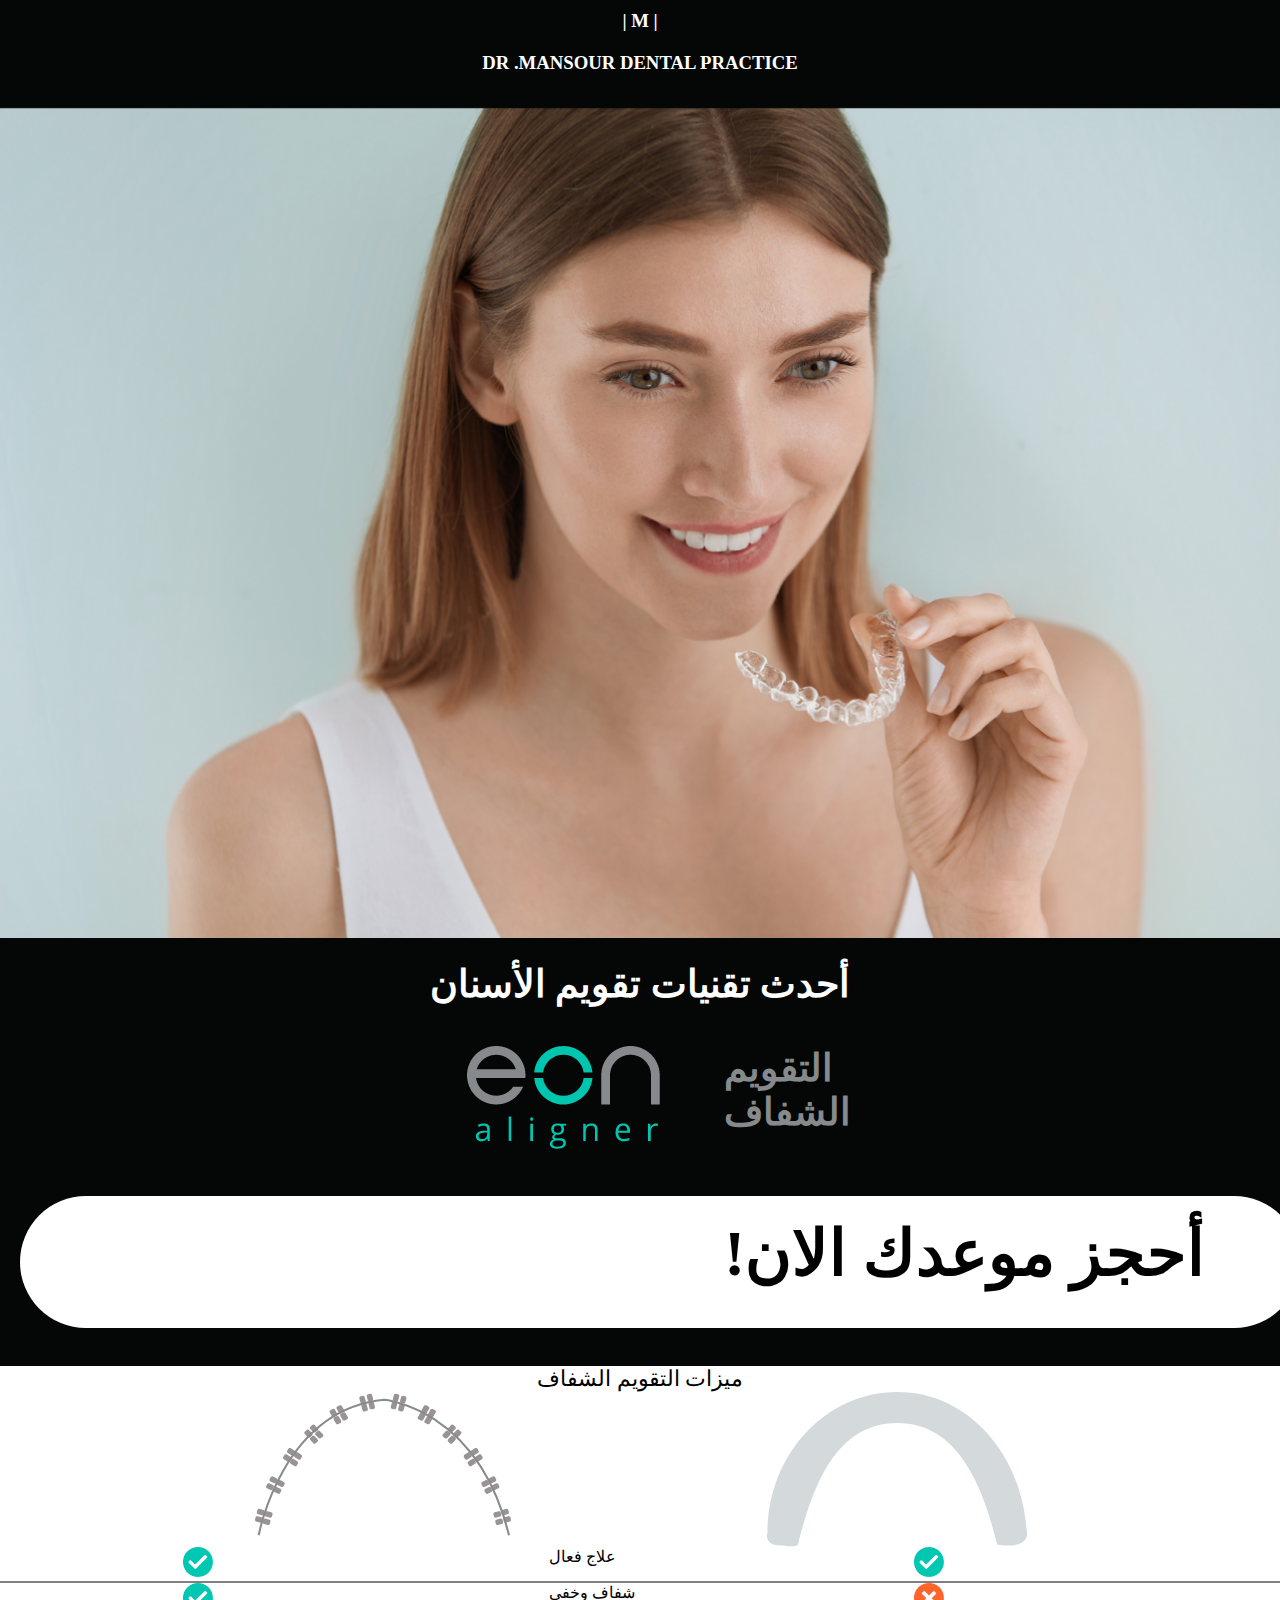
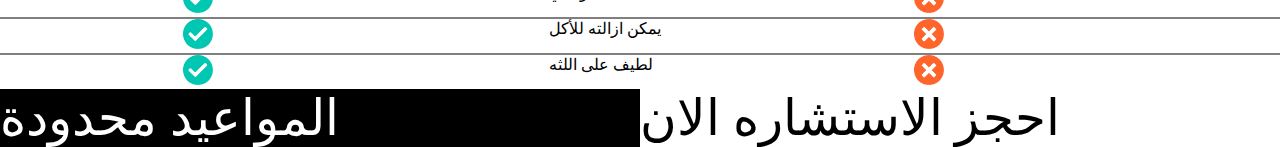
==== homePage.html @ 57a6d57d "lauding page" ====
<!DOCTYPE html>
<html>
<head>
<meta http-equiv="Content-Type" content="text/html;charset=UTF-8">
<meta charset="ut-8">
<link rel="stylesheet" type="text/css" href="style.css"> 
<title>eon Aligner</title>
<meta name = "viewport" content="width=device-widt, initial-scale=1.0">
</head>
<body>
<div class ="container1">
	<h3  class="head">| M |</h3>
	<h3  class="head"> DR .MANSOUR DENTAL PRACTICE</h3>
	<img  class ="imag-head" src="img/pic1.png" alt ="home page pic ">
	<h1  class="text"> <bdi>أحدث تقنيات تقويم الأسنان <bdi> </h1>
	<div class="cont-div">
	<div class="div1">
    <img  src="img/logo.png" alt ="logo pic ">
    </div>
    <div class ="div2">
    <h1 class="text2"> <bdi>التقويم<bdi> </h1>
    <h1 class="text2"> <bdi>الشفاف<bdi> </h1>
    </div>
    <div class="div-info">
     <h1 style="font-size:5vw" class="div-info-text"><bdi>أحجز موعدك الان!<bdi> </h1>
    </div>
   </div>
    
    <!-- //////////////////////////////////////// -->

<div class = "cont1" >
 <p  id="data" > <bdi> ميزات التقويم الشفاف <bdi> </p>
 <div class = "cont2" >
    <div class="grid-item"></div> 
    <img   src="img/teeth1.png" >
    <div class="grid-item"></div> 
    <img  src="img/teeth2.png" >
    <div class="grid-item"></div> 
</div>
</div>
  <div class ="container2">
   <div class="grid-item"></div>
  <div class="grid-item">
  <img  class="true-false" src="img/true.png" alt ="true pic ">
  </div>
  <div class="grid-item"></div>  
  <div class="grid-item">
  <p > <bdi>علاج فعال<bdi> </p>
  </div>
  <div class="grid-item"></div>
  <div class="grid-item">
  <img class="true-false" src="img/true.png" alt ="true pic ">
  </div>  
  <div class="grid-item"></div> 
</div>

<hr style="height:2px;border-width:0;color:gray;background-color:gray">

 <div class ="container3">
   <div class="grid-item"></div>
  <div class="grid-item">
  <img  class="true-false" src="img/true.png" alt ="true pic ">
  </div>
  <div class="grid-item"></div>  
  <div class="grid-item">
  <p > <bdi> شفاف وخفي </bdi></p>
  </div>
  <div class="grid-item"></div>
  <div class="grid-item">
  <img class="true-false" src="img/false.png" alt ="true pic ">
  </div>  
  <div class="grid-item"></div> 
</div>

<hr style="height:2px;border-width:0;color:gray;background-color:gray">

 <div class ="container3">
   <div class="grid-item"></div>
  <div class="grid-item">
  <img  class="true-false" src="img/true.png" alt ="true pic ">
  </div>
  <div class="grid-item"></div>  
  <div class="grid-item">
  <p > <bdi> يمكن ازالته للأكل </bdi> </p>
  </div>
  <div class="grid-item"></div>
  <div class="grid-item">
  <img class="true-false" src="img/false.png" alt ="true pic ">
  </div>  
  <div class="grid-item"></div> 
</div>
<hr style="height:2px;border-width:0;color:gray;background-color:gray">

 <div class ="container3">
   <div class="grid-item"></div>
  <div class="grid-item">
  <img  class="true-false" src="img/true.png" alt ="true pic ">
  </div>
  <div class="grid-item"></div>  
  <div class="grid-item">
  <p > <bdi>لطيف على اللثه <bdi> </p>
  </div>
  <div class="grid-item"></div>
  <div class="grid-item">
  <img class="true-false" src="img/false.png" alt ="true pic ">
  </div>  
  <div class="grid-item"></div> 
</div>
</div>
<div class = "container4" >
<p class="info"> <bdi>المواعيد محدودة </bdi> </p>
<div class="info2"><p> <bdi>احجز الاستشاره الان <bdi> </p> </div>
</div>
</body>
</html>
---- style.css ----
*  {
margin :0 ;
padding: 0;
}
body{
		width: 100%; 
}
 .container1{
 	width: 100%; 
 	background: #050706; 
 	/*padding: 30px*/

 }

 .head {
 	font-style: lighten;
 	text-align: center;
 	color: white; 
 	padding: 10px 
 }

 .imag-head{
 	width: 100%;
 }
 .text{
 	color: white; 
 	text-align: center;
 	font-size: 38px;
 	 padding: 20px;
 }
 .text2{
 	color: #878A8C; 
 	text-align: center;
 	font-size: 38px;
 }
 .cont-div{
  width: 100%;
  height: 200px;
  margin: auto;
  padding: 20px;
 }
 .div1{
  width: 50%;
  height: 200px;
  text-align: right;
  float: left;
  margin-right: 5%;
 }

.div2{
 margin-right:375%;
  height: 150px;
  background: black;
}

.logo-text{
	width: 100% ; 
}

/*rounded white div */

.div-info{
  background: #fff;
  padding: 20px 37px 37px 37px;
   border-radius: 80px;

   
}
.div-info-text{
  width: 100%;
  color: black;
/*  text-align: center;*/
  font-size :40px;
}

@media screen and (min-width: 601px) {
 .div-info-text {
    font-size: 80px;
  }
}

@media screen and (max-width: 600px) {
.div-info-text {
    font-size: 30px;
  }
}

.cont1{
 margin-top: 100px ; 
 background: #fff; 
}
#data{
	 margin-top: 20px ; 
	text-align: center;
	font-size: 22px; 
}
.cont2{
     display: grid ; 
    grid-template-columns: 2fr 2fr 2fr 2fr 2fr ;
    background: #fff; 
}

.container2{
 	width: 100%; 
 	background: #fff; 
    display: grid ; 
    grid-template-columns: 2fr 2fr 2fr 2fr 2fr 2fr 2fr ;

 }
.true-false{
	width: 30px;
	height: 30px;
}

.container3{
	width: 100%; 
 	background: #fff; 
    display: grid ; 
    grid-template-columns: 2fr 2fr 2fr 2fr 2fr 2fr 2fr ;
}
.container4{
    background: black;
    display: grid ; 
    grid-template-columns: 2fr 2fr  ;
    width: 100%; 

}
.info{

	color :white;
	font-size: 50px ; 
	 
}
.info2{
    background: white ; 
	color :black;
	font-size: 50px ; 
 
}
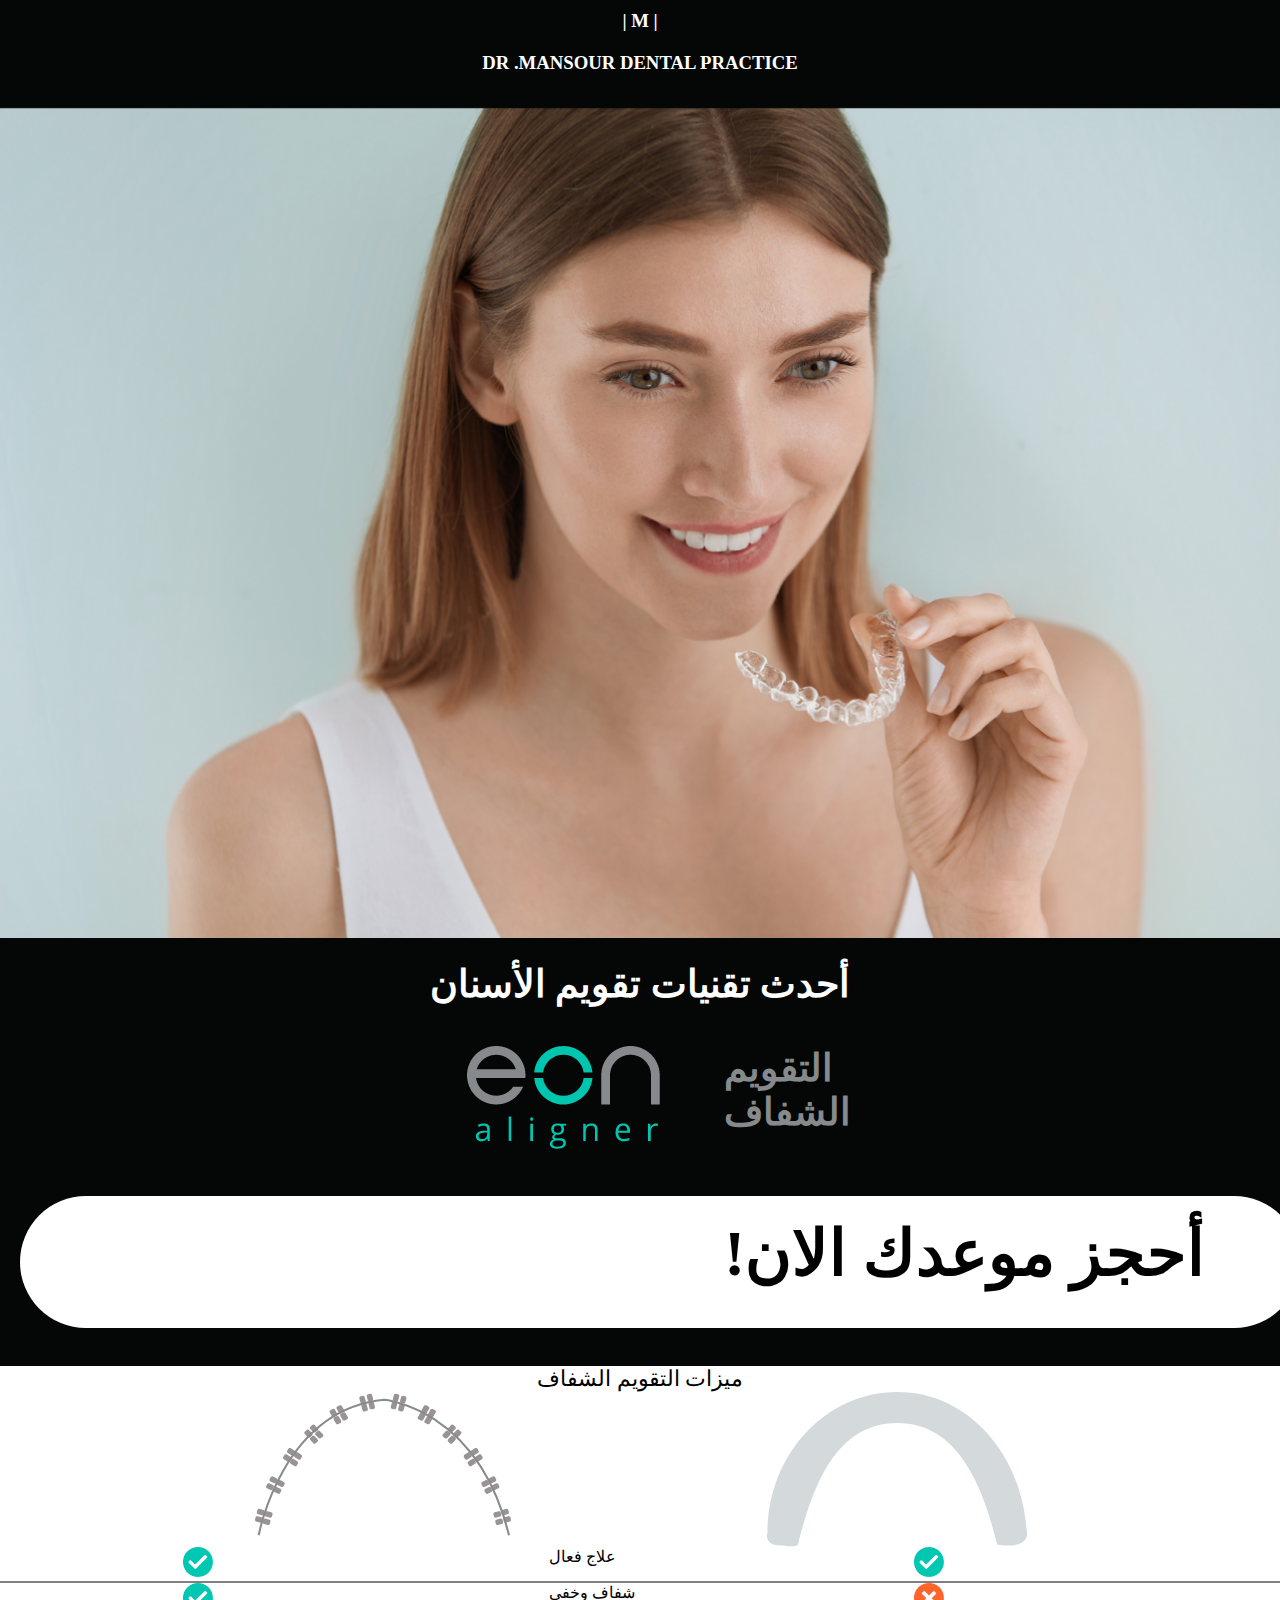
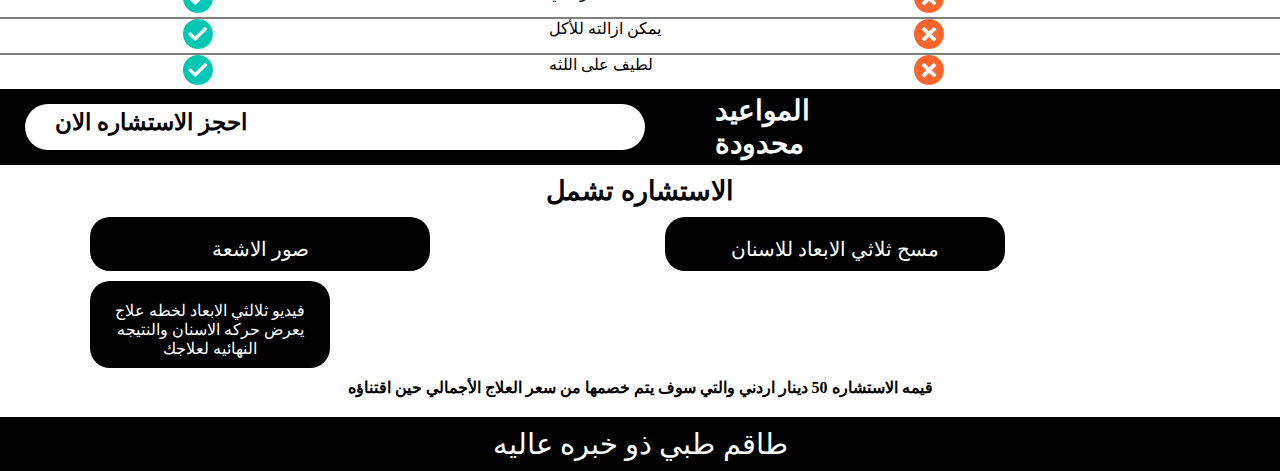
==== commit e6f2c2ae: "lauding page-part2" ====
--- a/homePage.html
+++ b/homePage.html
@@ -108,8 +108,29 @@
 </div>
 </div>
 <div class = "container4" >
-<p class="info"> <bdi>المواعيد محدودة </bdi> </p>
-<div class="info2"><p> <bdi>احجز الاستشاره الان <bdi> </p> </div>
+<div class="info2"><p class= "info4"> <bdi>احجز الاستشاره الان <bdi> </p> </div>
+  <div class="info1"><p class="info"> <bdi>المواعيد </bdi> </p>
+  <p class="info"> <bdi>محدودة </bdi> </p></div>
+</div>
+
+<!-- //////////////////////////////////////// -->
+
+<div class= "part3-containner">
+   <p class="title"> <bdi> الاستشاره تشمل </bdi> </p>
+  <div class="inner-part3">
+    <div  id ="div2"><p > <bdi> </bdi>صور الاشعة  </p></div>
+    <div id ="div1"><p > <bdi>مسح ثلاثي الابعاد للاسنان  </bdi> </p></div>
+  </div>
+  <div class="inner-inner">
+ <p > <bdi>فيديو ثلالثي الابعاد لخطه علاج يعرض حركه الاسنان والنتيجه النهائيه لعلاجك </bdi> </p>
+  </div>
+   <p class="title2"> <bdi> قيمه الاستشاره  50 دينار اردني والتي سوف يتم خصمها من سعر العلاج الأجمالي حين اقتناؤه</bdi> </p>
+</div>
+
+<div class="part4-containner">
+   <p class="title-part4"> <bdi> طاقم طبي ذو خبره عاليه </bdi> </p>
+  
+
 </div>
 </body>
 </html>
--- a/style.css
+++ b/style.css
@@ -123,17 +123,101 @@
     display: grid ; 
     grid-template-columns: 2fr 2fr  ;
     width: 100%; 
+    padding: 5px 5px 5px 5px ; 
 
 }
 .info{
-
 	color :white;
-	font-size: 50px ; 
+	font-size: 28px ; 
+  font-weight: bold;
 	 
 }
 .info2{
-    background: white ; 
+  background: white ; 
 	color :black;
-	font-size: 50px ; 
+	font-size: 20px ; 
+ border-radius: 50px;
+margin-top: 10px; 
+margin-bottom: 10px;
+margin-left:20px;
+}
+
+.info1{
+  margin-left:70px; 
+}
+.info4{
+  margin-left: 30px; 
+  font-size: 23px ;
+  font-weight: bold;
+  padding-top: 5px; 
+}
+
+.part3-containner{
+  background: #fff; 
+  text-align: center;
+
+}
+.title{
+  color: black; 
+  text-align: center;
+  font-size: 27px; 
+  padding: 10px 0px 10px ; 
+    font-weight: bold;
+}
+.inner-part3{
+  display: grid ; 
+  grid-template-columns: 2fr 2fr  ;
+}
+#div1{
+  background: black ; 
+  color:  white ; 
+  border-radius: 20px;
+  text-align: center;
+  margin-left: 25px;
+  width: 50%; 
+  padding: 20px 10px 10px 10px; 
+    font-size: 20px; 
+
+}
+#div2{
+  margin-left: 90px; 
+  background: black ; 
+  color:  white ; 
+  border-radius: 20px;
+  text-align: center;
+  width: 50%; 
+  padding: 20px 10px 10px 10px; 
+    font-size: 20px; 
+}
+.inner-inner{
+  background: black ; 
+  color:  white ; 
+  border-radius: 20px;
+  padding: 20px 20px 10px 20px; 
  
+  text-align: center;
+  margin-top: 10px; 
+   margin-right: 
+    font-size: 20px; 
+    width: 100%;
+  max-width: 200px;
+  margin-left: 90px ; 
+ 
+}
+.title2{
+  color: black; 
+  text-align: center;
+  font-size: 16px; 
+  padding: 10px 10px 20px 10px ; 
+    font-weight: bold;
+}
+.part4-containner{
+   background: black ; 
+}
+.title-part4{
+   color:  white ;
+   text-align: center;
+ font-size: 29px; 
+ padding-top: 10px;
+ padding-bottom: 10px; 
 }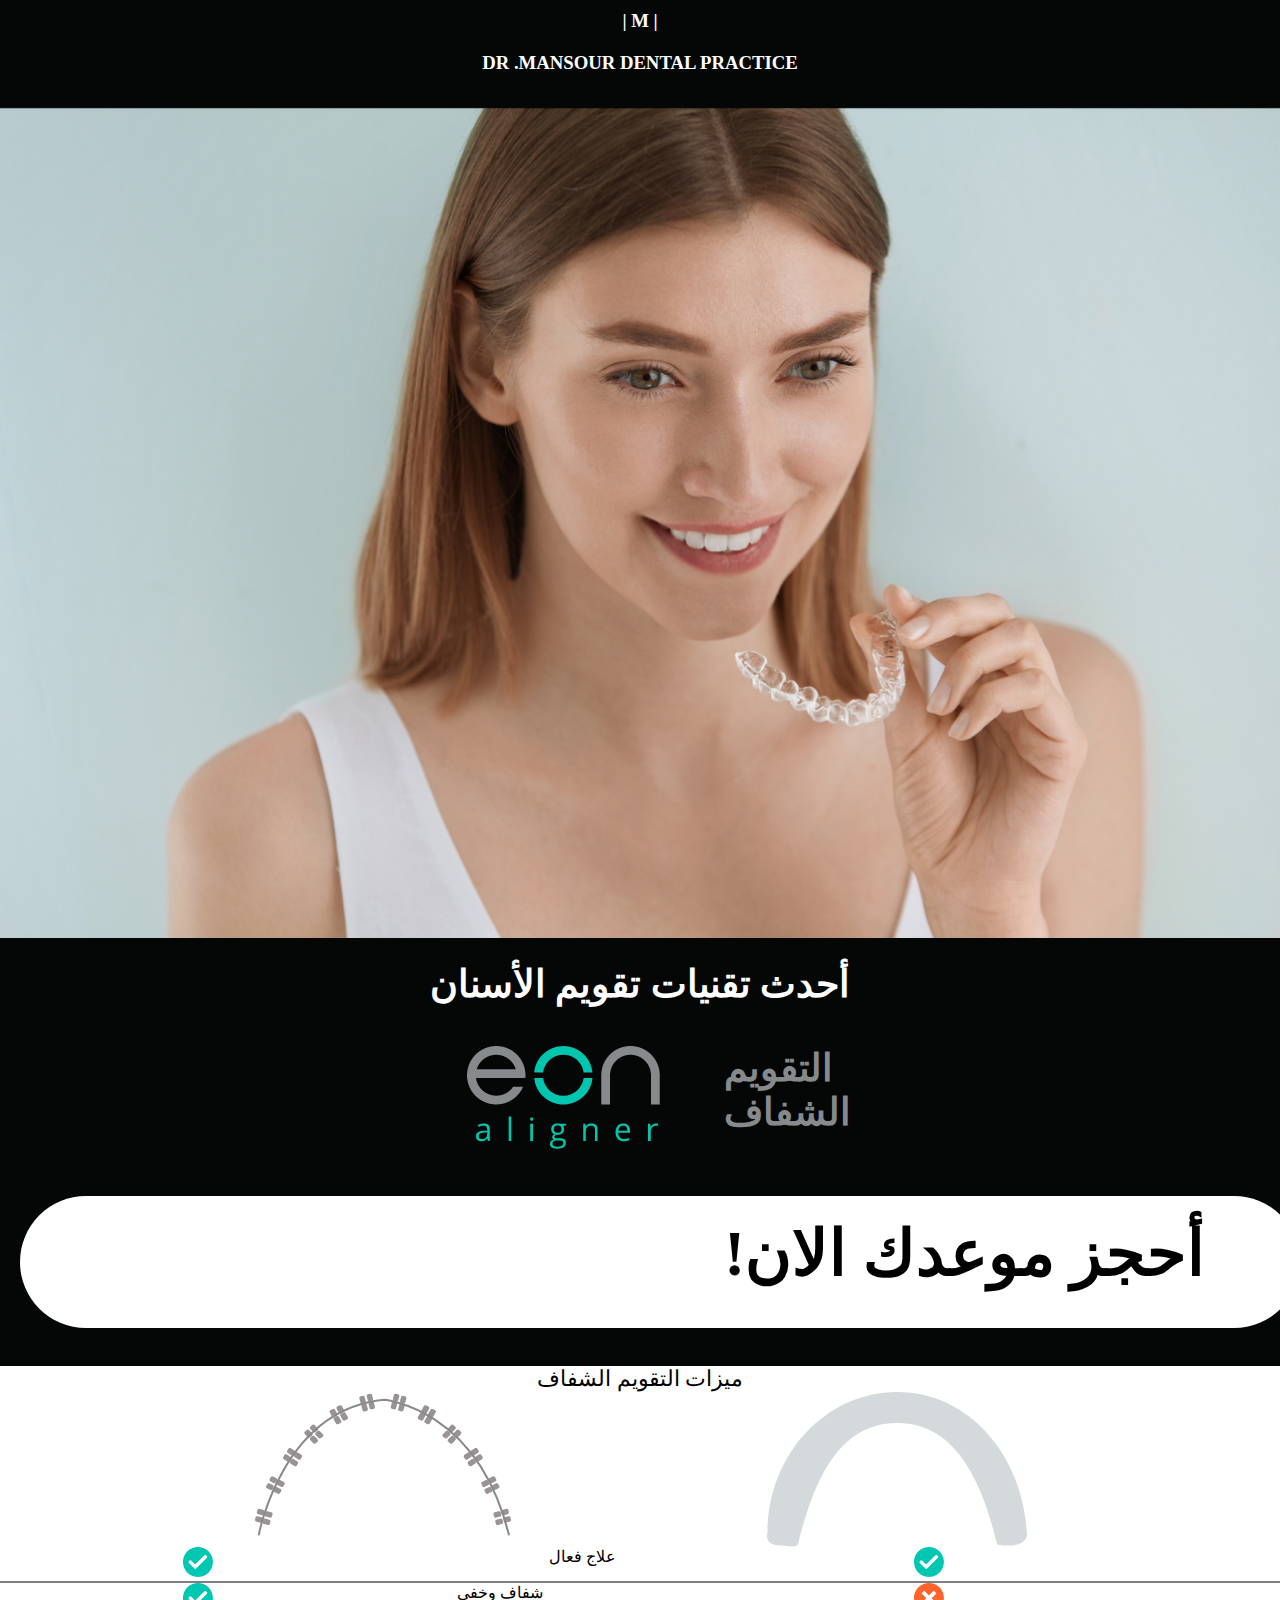
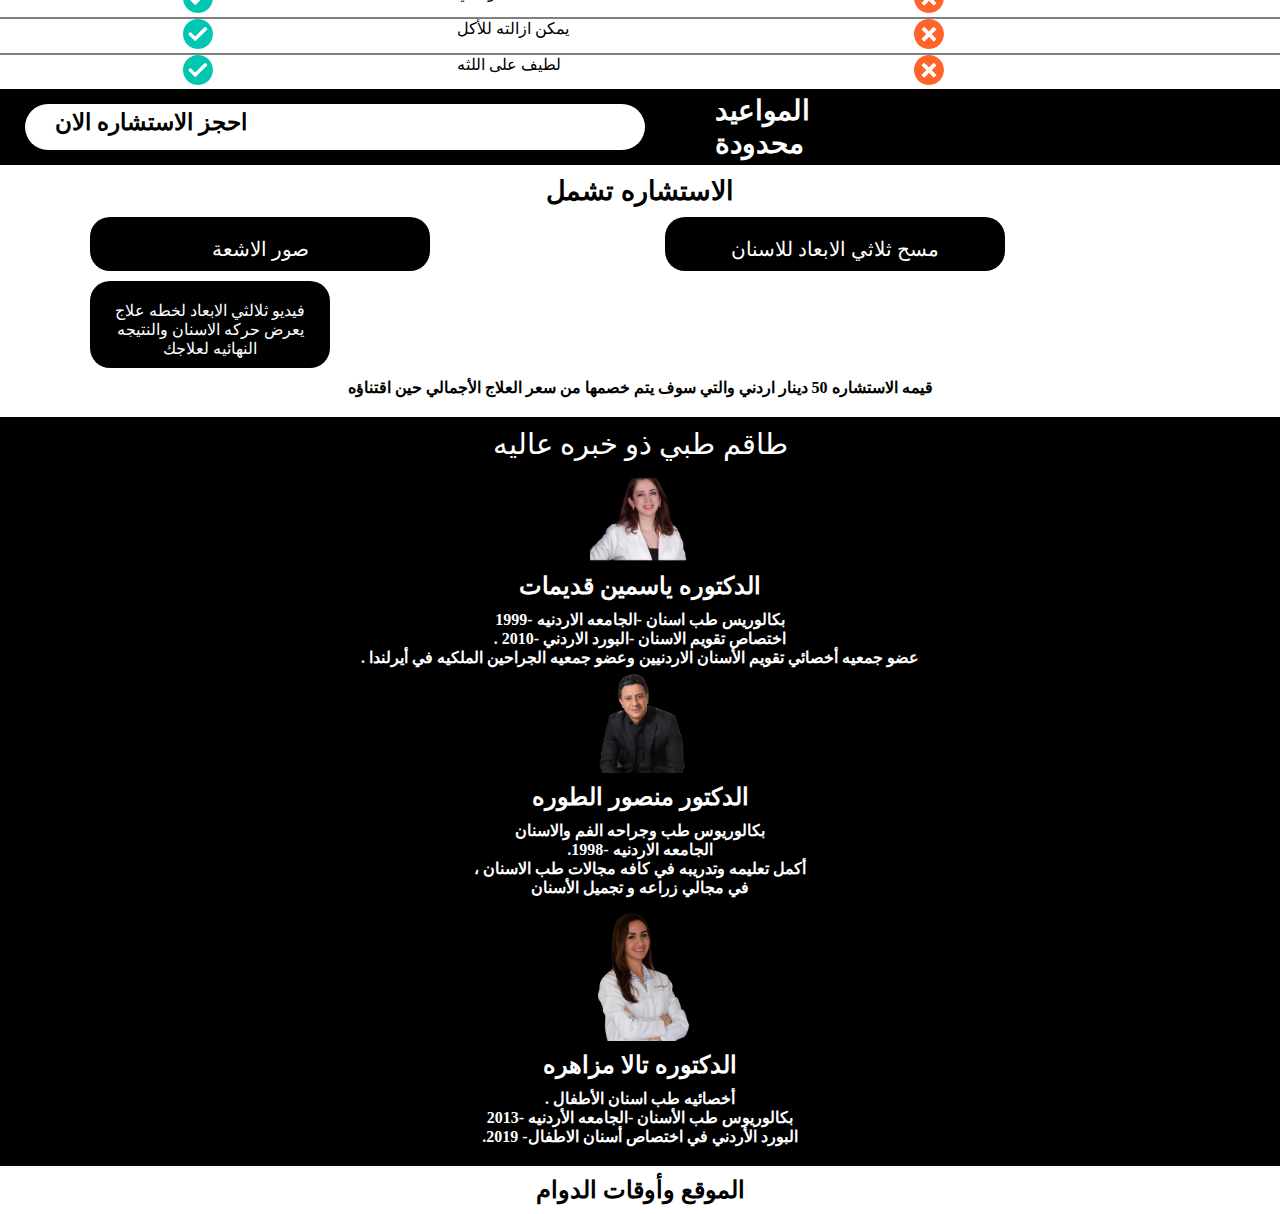
==== commit 950dbdab: "lauding page-final-part" ====
--- a/homePage.html
+++ b/homePage.html
@@ -128,11 +128,34 @@
 </div>
 
 <div class="part4-containner">
-   <p class="title-part4"> <bdi> طاقم طبي ذو خبره عاليه </bdi> </p>
+<p class="title-part4"> <bdi> طاقم طبي ذو خبره عاليه </bdi> </p>
+   <img class="doctor" src="img/doctor1.png" alt ="doctor-image ">
+   <p class="title-doctor-name"> <bdi> الدكتوره ياسمين قديمات </bdi> </p>
+   <p class="doctor-des"> <bdi>بكالوريس طب اسنان -الجامعه الاردنيه -1999 </bdi> </p>
+   <p class="doctor-des"> <bdi> اختصاص تقويم الاسنان -البورد الاردني -2010 .</bdi> </p>
+   <p class="doctor-des"> <bdi> عضو جمعيه أخصائي تقويم الأسنان الاردنيين وعضو جمعيه الجراحين الملكيه في أيرلندا .</bdi> </p>
+ <img class="doctor" src="img/doctor2.png" alt ="doctor-image ">
+ <p class="title-doctor-name"> <bdi> الدكتور منصور الطوره </bdi> </p>
+   <p class="doctor-des"> <bdi> بكالوريوس طب وجراحه الفم والاسنان </bdi> </p>
+    <p class="doctor-des"> <bdi>الجامعه الاردنيه -1998. </bdi> </p>
+   <p class="doctor-des"> <bdi>أكمل تعليمه وتدريبه في كافه مجالات طب الاسنان ، </bdi>
+ </p>
+<p class="doctor-des"> <bdi>في مجالي زراعه و تجميل الأسنان </bdi> </p>
+<img class="doctor" src="img/doctor3.png" alt ="doctor-image ">
+<p class="title-doctor-name"> <bdi> الدكتوره تالا مزاهره </bdi> </p>
+   <p class="doctor-des"> <bdi> أخصائيه طب اسنان الأطفال .</bdi> </p>
+    <p class="doctor-des"> <bdi> بكالوريوس طب الأسنان -الجامعه الأردنيه -2013</bdi> </p>
+   <p class="doctor-des-final "> <bdi>البورد الأردني في اختصاص أسنان الاطفال- 2019.</bdi>
+ </p>
+</div>
+
+<!-- //////////////////////////////////////////////// -->
+<div class= "part5-containner">
+  <p class="title-part5"> <bdi> الموقع وأوقات الدوام </bdi> </p>
   
+
 
 </div>
 </body>
 </html>
 
-
--- a/style.css
+++ b/style.css
@@ -116,7 +116,7 @@
 	width: 100%; 
  	background: #fff; 
     display: grid ; 
-    grid-template-columns: 2fr 2fr 2fr 2fr 2fr 2fr 2fr ;
+    grid-template-columns: 2fr 2fr 1fr 4fr 1fr 2fr 2fr ;
 }
 .container4{
     background: black;
@@ -213,11 +213,53 @@
 }
 .part4-containner{
    background: black ; 
+   width: 100%; 
 }
 .title-part4{
-   color:  white ;
-   text-align: center;
+  color:  white ;
+  text-align: center;
  font-size: 29px; 
  padding-top: 10px;
  padding-bottom: 10px; 
-}+}
+.doctor{
+width: 100%;
+max-width: 100px;
+height: 50%; 
+text-align: center;
+ display: block;
+  margin-left: auto;
+  margin-right: auto;
+  margin-top: 5px; 
+}
+.title-doctor-name{
+  color: #fff; 
+  text-align: center;
+  font-size: 24px; 
+  padding: 10px 0px 10px ; 
+  font-weight: bold;
+}
+.doctor-des{
+  color: #fff; 
+  text-align: center;
+  font-size: 16px; 
+  font-weight: bold;
+}
+.doctor-des-final{
+   color: #fff; 
+  text-align: center;
+  font-size: 16px; 
+  font-weight: bold;
+padding-bottom: 20px; 
+}
+
+.part5-containner{
+background: #fff; 
+}
+.title-part5{
+  text-align: center;
+  font-size: 24px; 
+  padding: 10px 0px 10px ; 
+  font-weight: bold;
+}
+
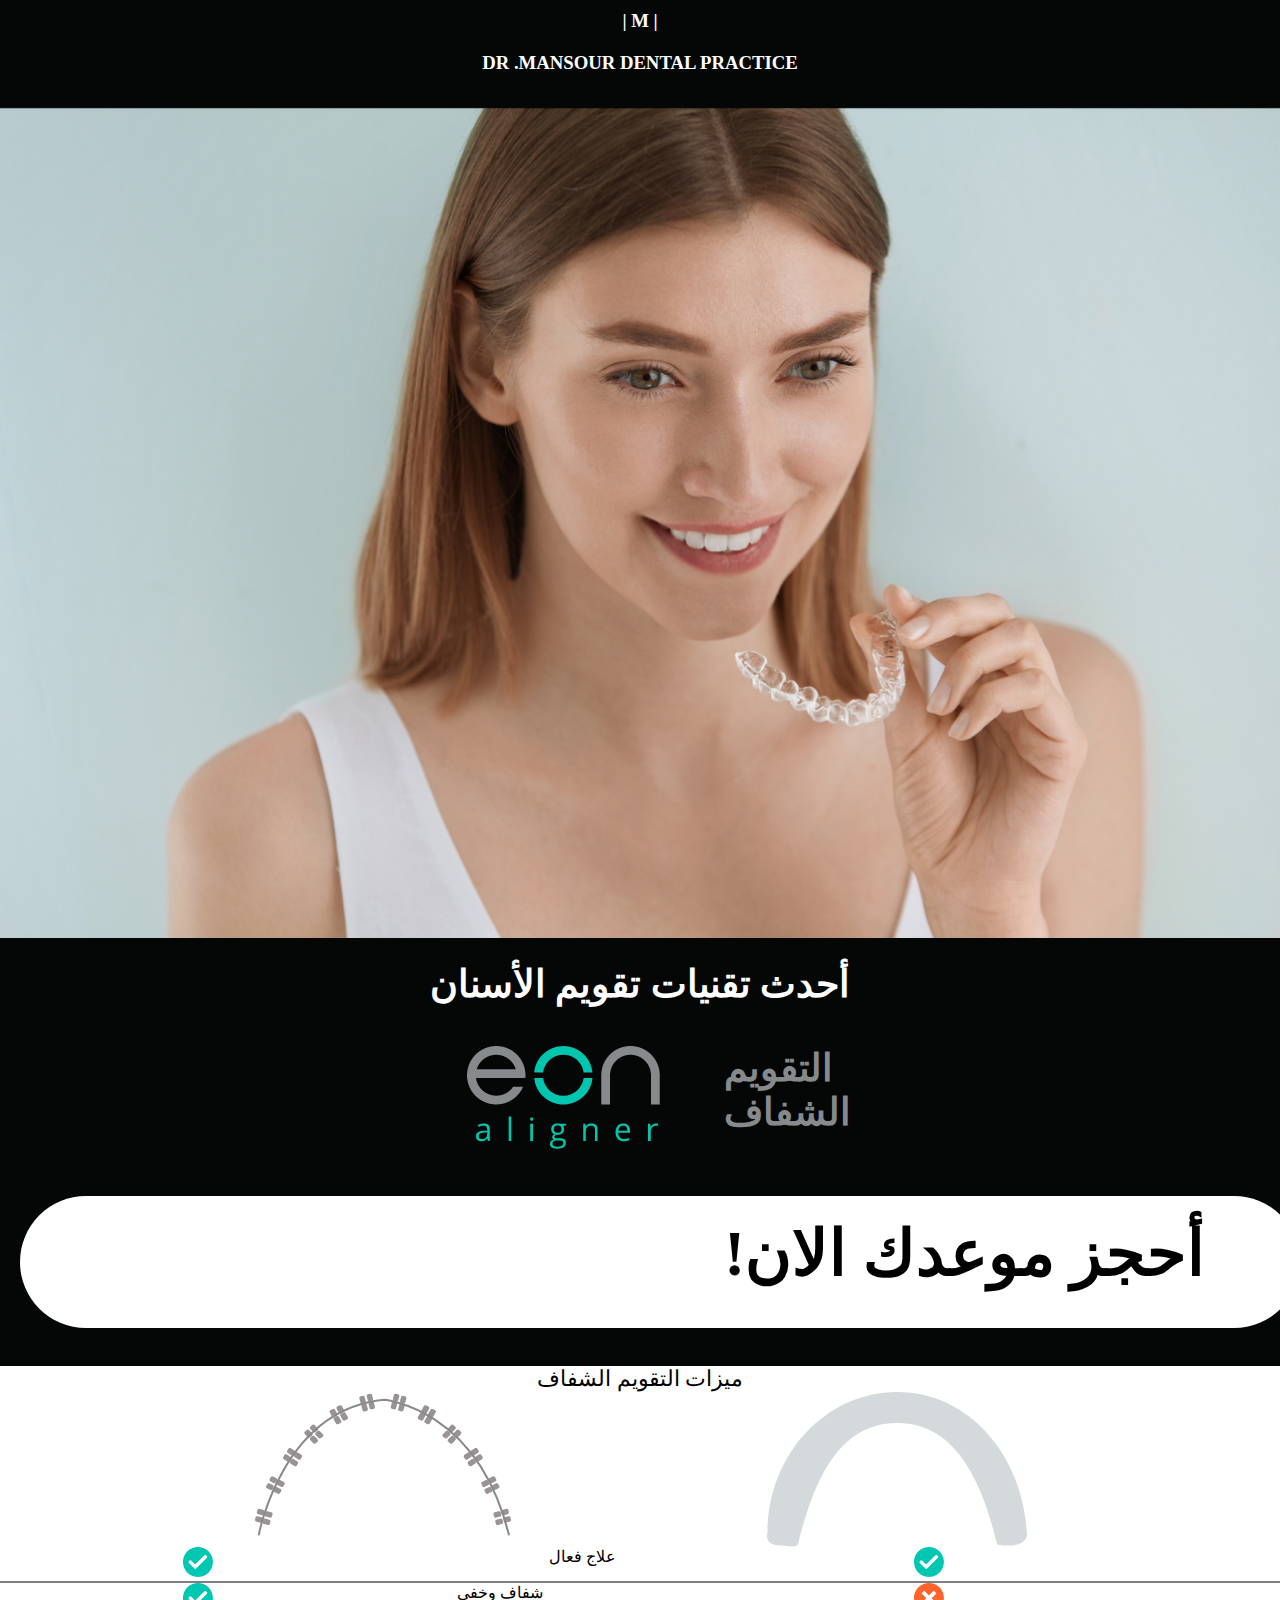
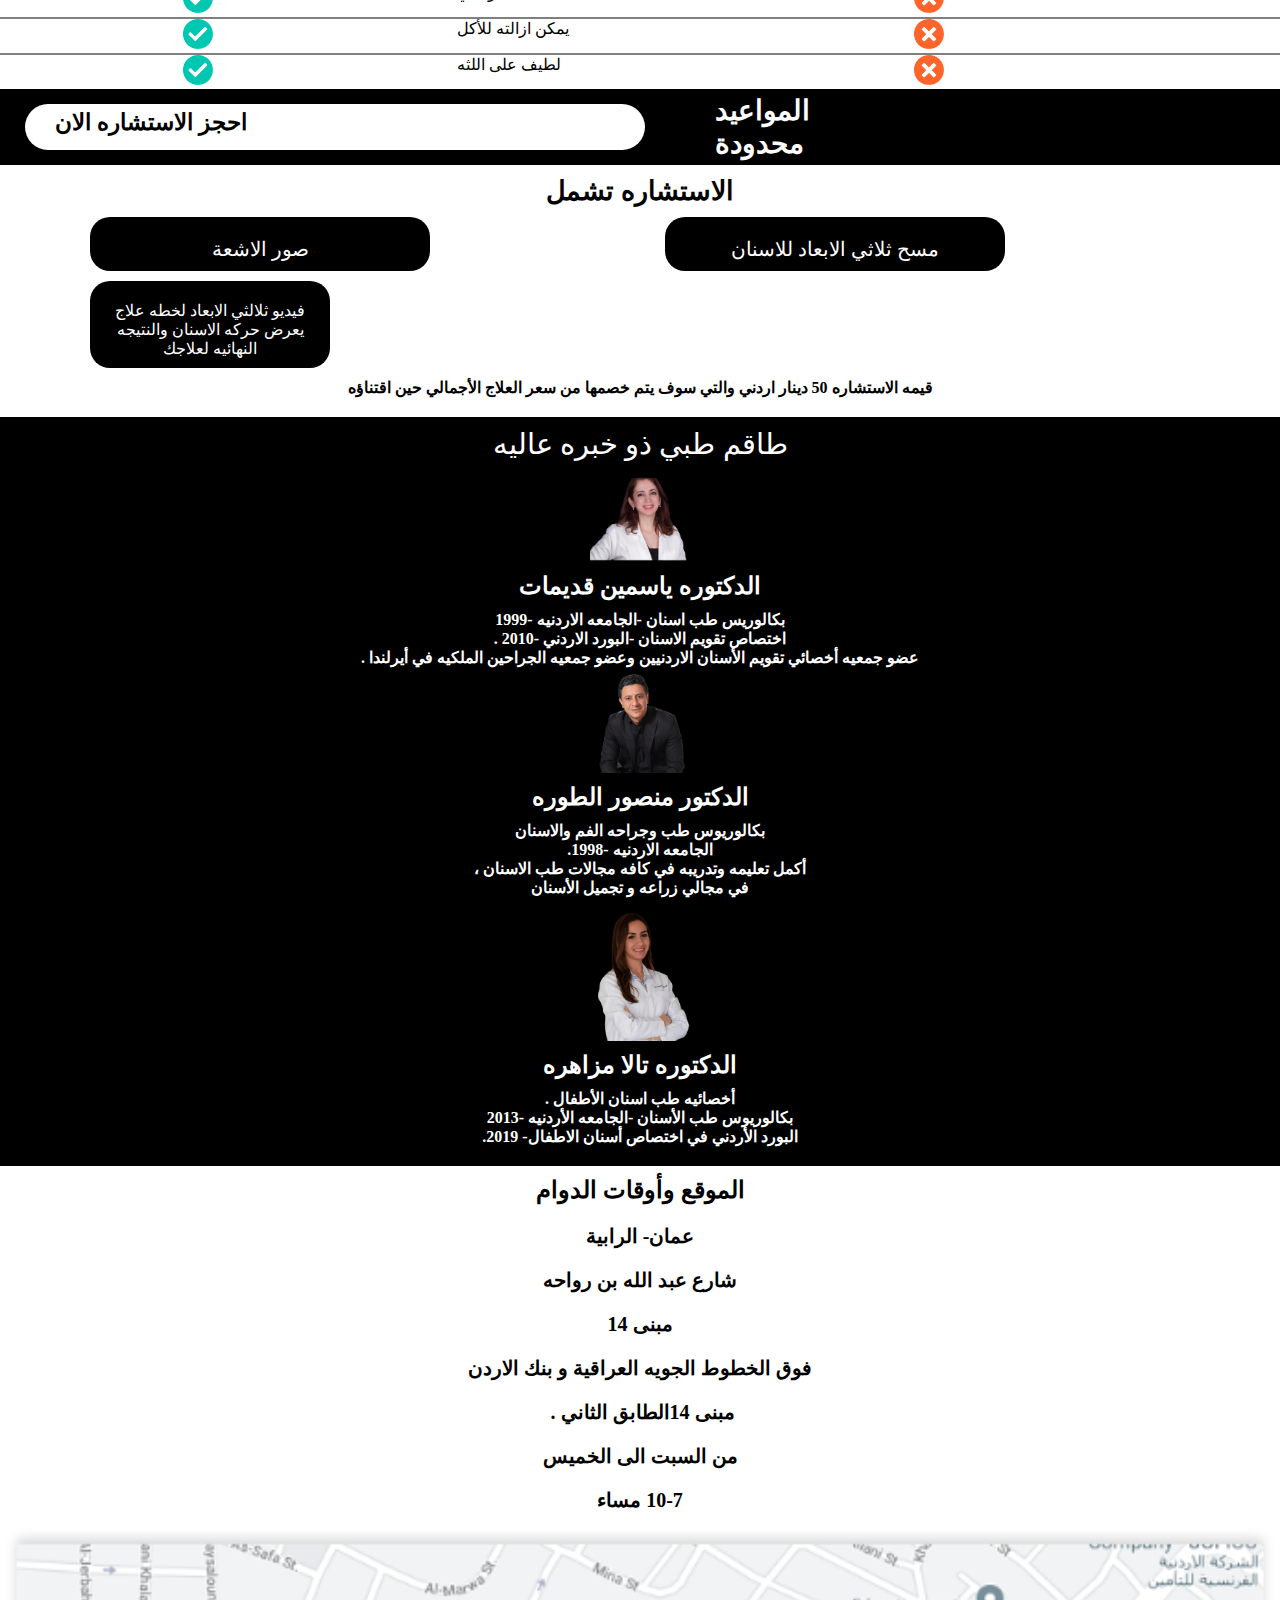
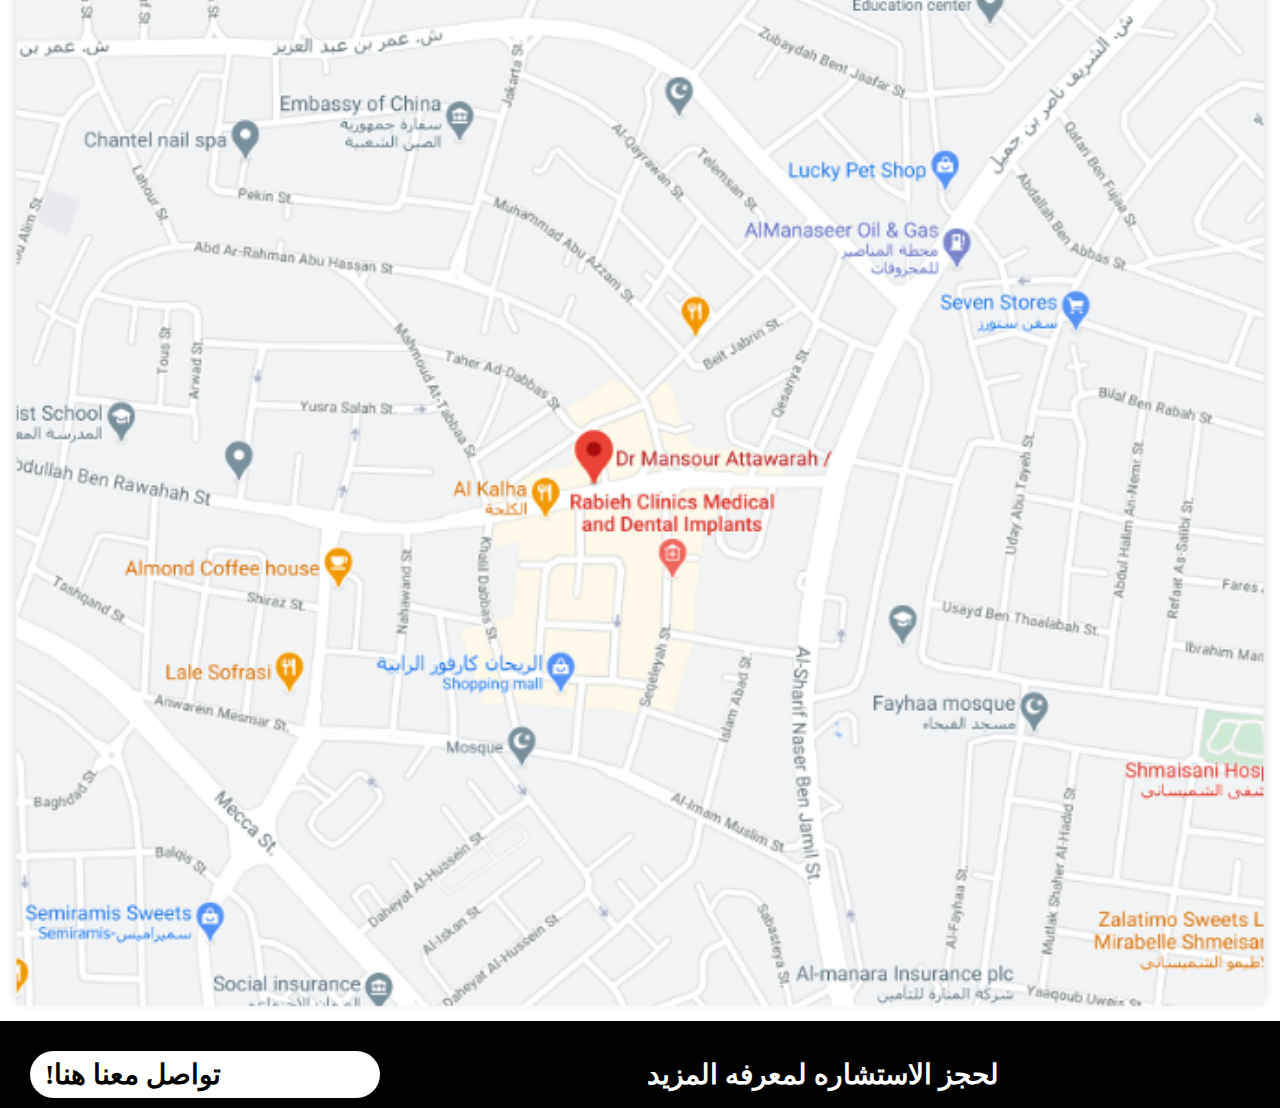
==== commit edd57640: "lauding page-final-part" ====
--- a/homePage.html
+++ b/homePage.html
@@ -152,8 +152,18 @@
 <!-- //////////////////////////////////////////////// -->
 <div class= "part5-containner">
   <p class="title-part5"> <bdi> الموقع وأوقات الدوام </bdi> </p>
-  
-
+   <p class="des"> <bdi>عمان- الرابية </bdi> </p>
+   <p class="des"> <bdi> شارع عبد الله بن رواحه </bdi> </p>
+   <p class="des"> <bdi>مبنى 14  </bdi> </p>
+   <p class="des"> <bdi>فوق الخطوط الجويه العراقية و بنك الاردن  </bdi></p>
+   <p class="des"> <bdi>الطابق الثاني . </bdi>مبنى 14  </p>
+   <p class="des"> <bdi>  من السبت الى الخميس </bdi> </p>
+   <p class="des"> <bdi>10-7 مساء  </bdi> </p>
+    <img  class ="imag-head" src="img/map.png" alt ="home page pic ">
+</div>
+<div class= "part6-containner">
+<div class="part6-1"><p class="part6-1-info "> <bdi>تواصل معنا هنا!</bdi> </p></div>
+<div  class="part6-2"><p class="part6-2-info "> <bdi>لحجز الاستشاره لمعرفه المزيد </bdi> </p></div>
 
 </div>
 </body>
--- a/style.css
+++ b/style.css
@@ -262,4 +262,42 @@
   padding: 10px 0px 10px ; 
   font-weight: bold;
 }
-
+.des{
+   text-align: center;
+  font-size: 20px; 
+  padding: 10px 0px 10px ; 
+  font-weight: bold;
+}
+.part6-containner{
+  background: black; 
+  width: 100%; 
+  height :100%;
+  display: grid ; 
+  grid-template-columns: 2fr 2fr  ;
+}
+.part6-1 {
+background: #fff; 
+border-radius: 30px;
+width: 50%;
+font-size: 20px; 
+margin-left: 30px; 
+padding: 7px 15px 7px 15px ; 
+margin-top: 30px; 
+margin-bottom: 10px; 
+  font-weight: bold;
+}
+
+.part6-1-info {
+  color: black; 
+  font-size: 28px; 
+}
+.part6-2-info {
+   color: #fff; 
+/*   text-align: center;*/
+   font-size: 28px; 
+   padding: 7px 7px 7px 7px ; 
+   margin-top: 30px; 
+   margin-bottom: 10px; 
+  font-weight: bold;
+  text-align: left;
+}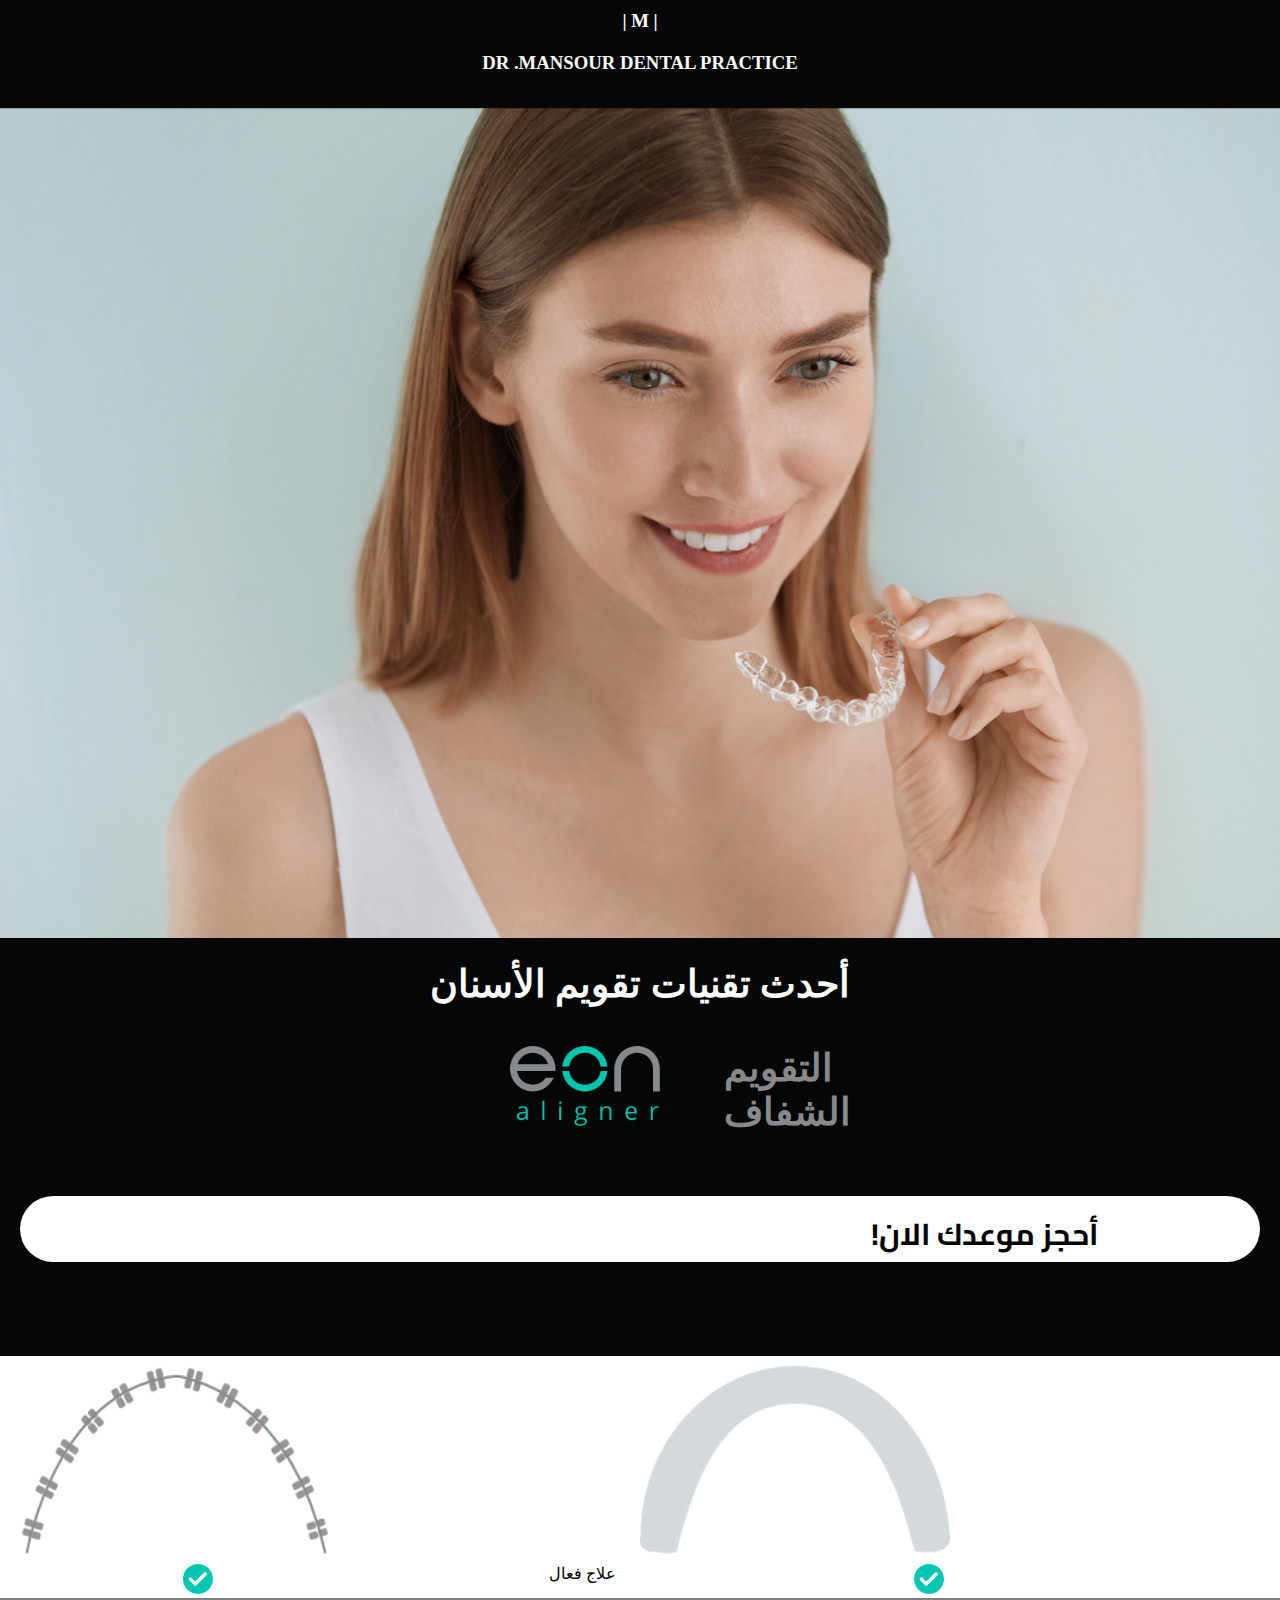
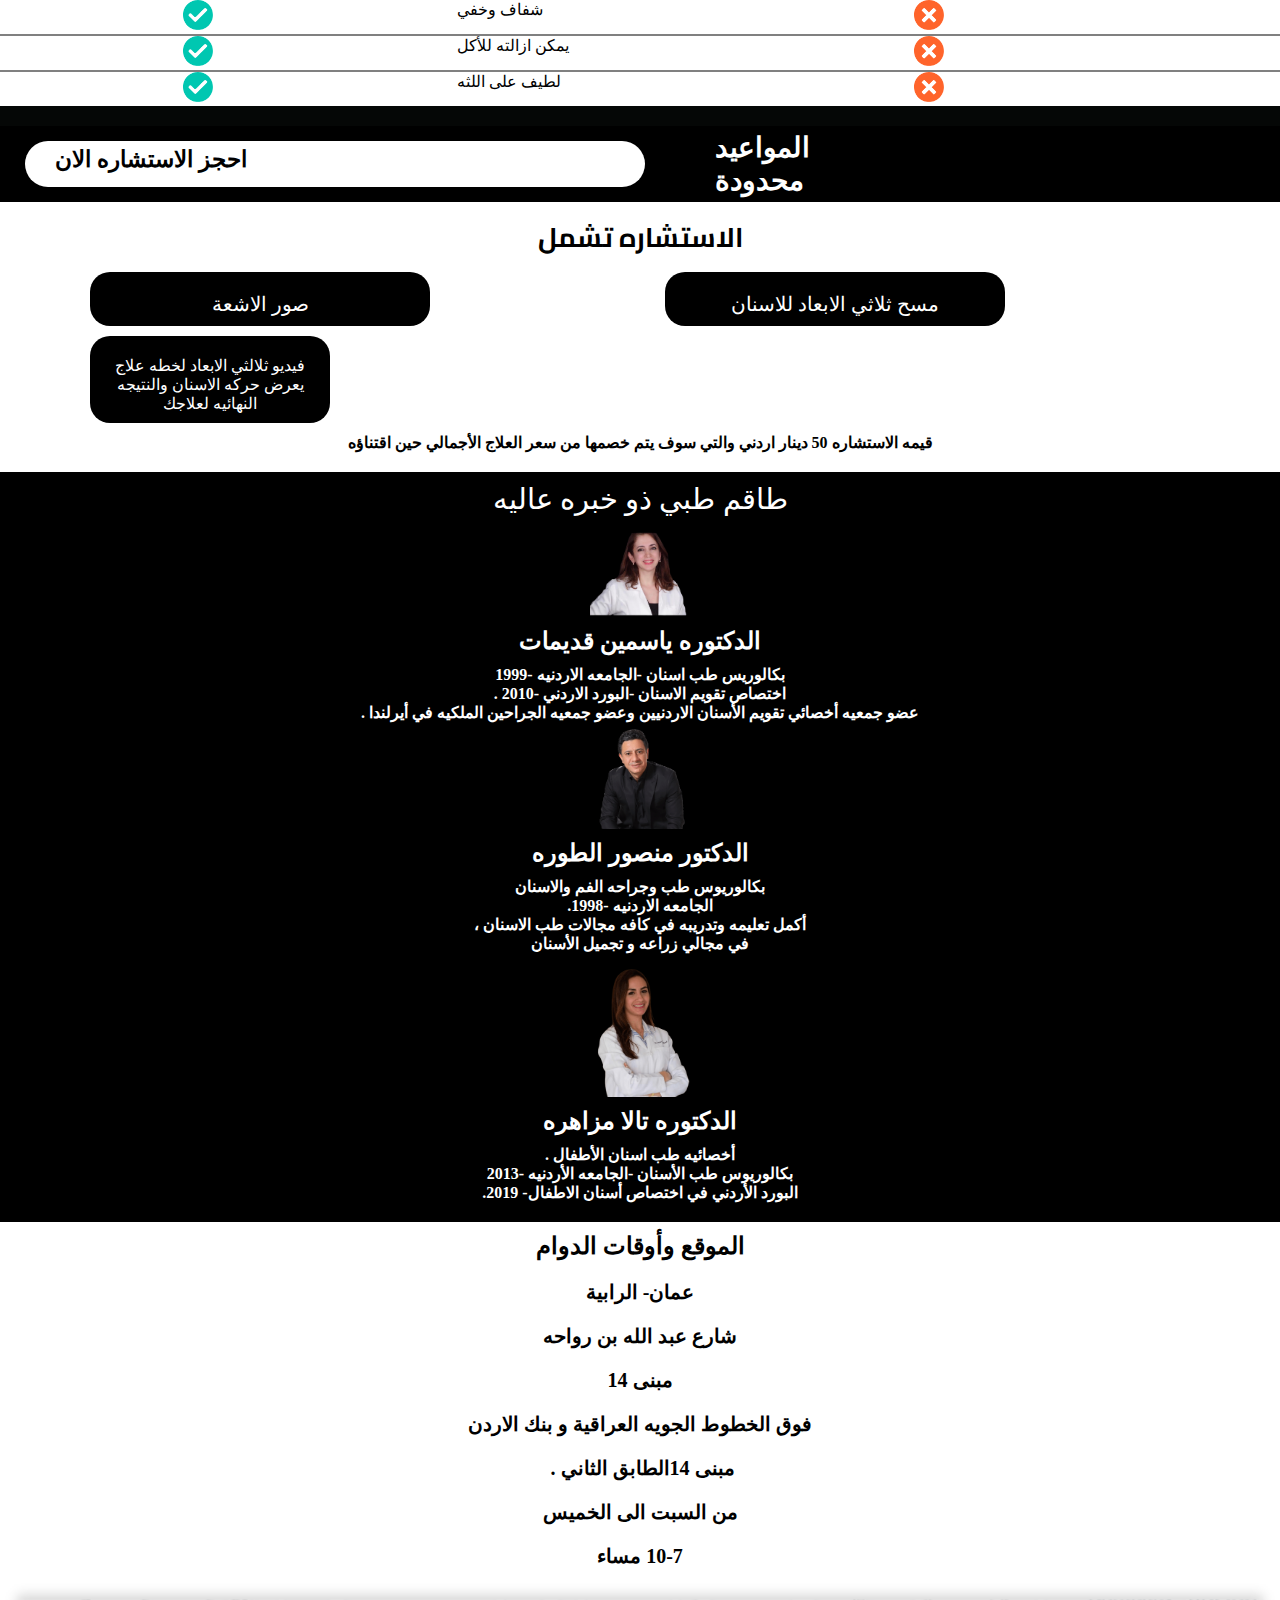
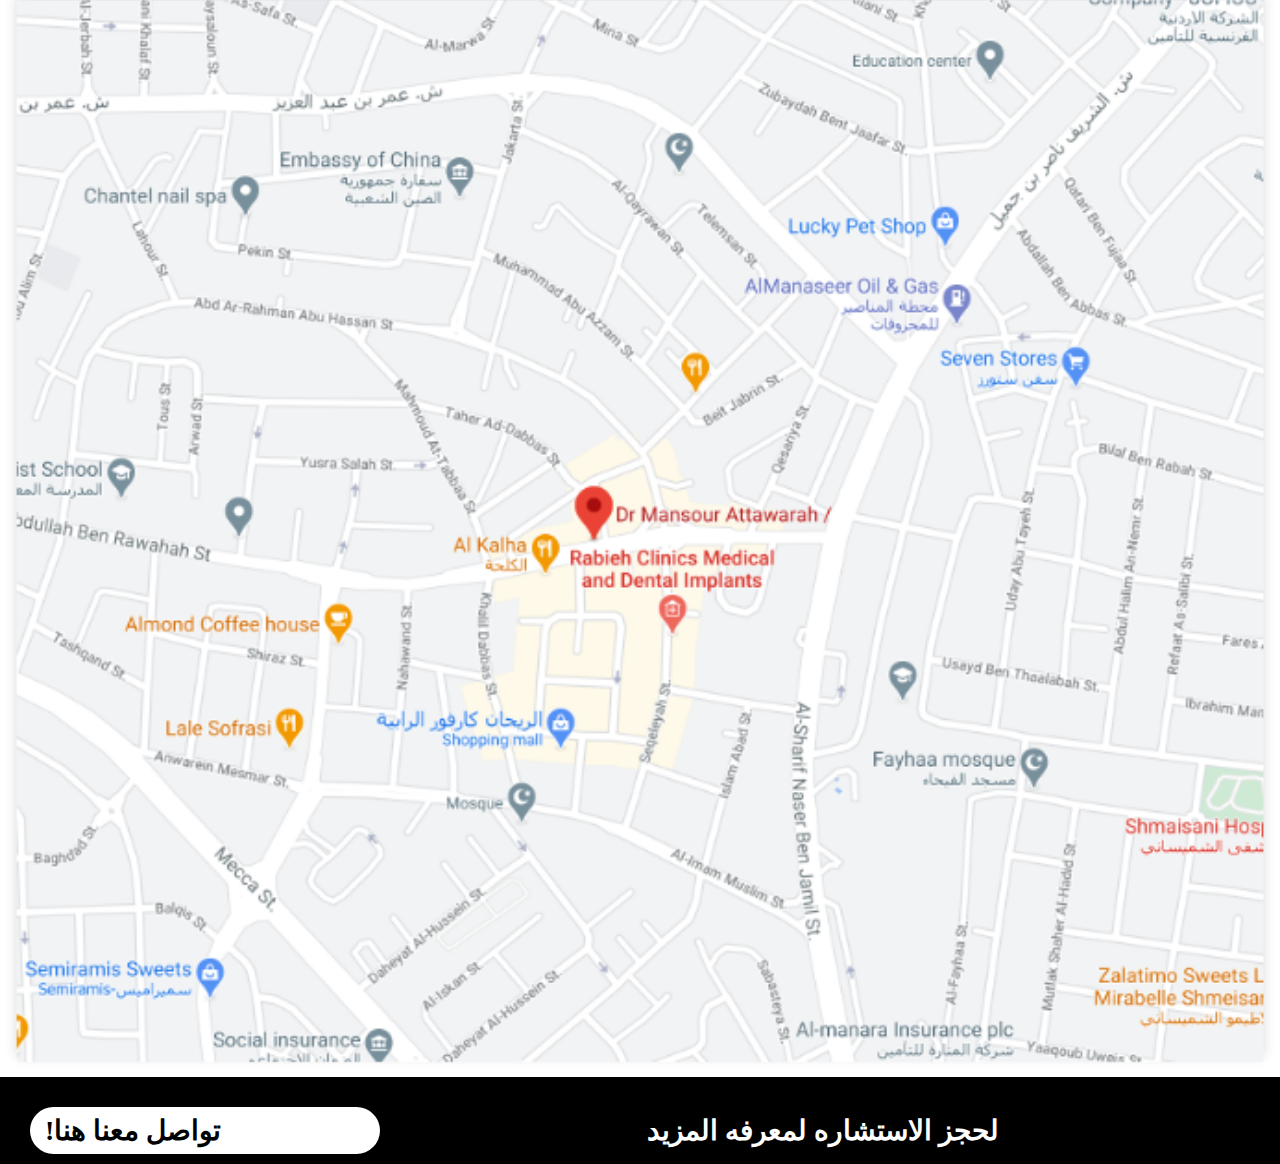
==== commit 41fc422e: "lauding page-final" ====
--- a/homePage.html
+++ b/homePage.html
@@ -1,6 +1,8 @@
 <!DOCTYPE html>
 <html>
 <head>
+  <link rel="preconnect" href="https://fonts.gstatic.com">
+<link href="https://fonts.googleapis.com/css2?family=Cairo:wght@900&display=swap" rel="stylesheet">
 <meta http-equiv="Content-Type" content="text/html;charset=UTF-8">
 <meta charset="ut-8">
 <link rel="stylesheet" type="text/css" href="style.css"> 
@@ -15,29 +17,24 @@
 	<h1  class="text"> <bdi>أحدث تقنيات تقويم الأسنان <bdi> </h1>
 	<div class="cont-div">
 	<div class="div1">
-    <img  src="img/logo.png" alt ="logo pic ">
+    <img id="logo" src="img/logo.png" alt ="logo pic ">
     </div>
     <div class ="div2">
     <h1 class="text2"> <bdi>التقويم<bdi> </h1>
     <h1 class="text2"> <bdi>الشفاف<bdi> </h1>
     </div>
     <div class="div-info">
-     <h1 style="font-size:5vw" class="div-info-text"><bdi>أحجز موعدك الان!<bdi> </h1>
+     <p  class="div-info-text"><bdi>أحجز موعدك الان!<bdi> </p>
     </div>
    </div>
     
     <!-- //////////////////////////////////////// -->
 
 <div class = "cont1" >
- <p  id="data" > <bdi> ميزات التقويم الشفاف <bdi> </p>
- <div class = "cont2" >
-    <div class="grid-item"></div> 
-    <img   src="img/teeth1.png" >
-    <div class="grid-item"></div> 
-    <img  src="img/teeth2.png" >
-    <div class="grid-item"></div> 
+<div> <img class ="pic" src="img/teeth1.png" > </div>
+ <div> <img class ="pic" src="img/teeth2.png" alt ="logo pic "></div>
 </div>
-</div>
+
   <div class ="container2">
    <div class="grid-item"></div>
   <div class="grid-item">
@@ -112,7 +109,7 @@
   <div class="info1"><p class="info"> <bdi>المواعيد </bdi> </p>
   <p class="info"> <bdi>محدودة </bdi> </p></div>
 </div>
-
+</div>
 <!-- //////////////////////////////////////// -->
 
 <div class= "part3-containner">
--- a/style.css
+++ b/style.css
@@ -8,6 +8,7 @@
  .container1{
  	width: 100%; 
  	background: #050706; 
+  padding-bottom: 20px; 
  	/*padding: 30px*/
 
  }
@@ -29,6 +30,7 @@
  	 padding: 20px;
  }
  .text2{
+
  	color: #878A8C; 
  	text-align: center;
  	font-size: 38px;
@@ -52,6 +54,10 @@
   height: 150px;
   background: black;
 }
+#logo{
+ width: 100%;
+max-width: 150px;
+}
 
 .logo-text{
 	width: 100% ; 
@@ -61,47 +67,52 @@
 
 .div-info{
   background: #fff;
-  padding: 20px 37px 37px 37px;
+  padding: 10px 10px 0px 10px;
    border-radius: 80px;
-
+   margin-right: 40px;
+   text-align: center;
+  
+}
+.div-info-text{
+  color: black;
+  text-align: center;
+    font-weight: bold;
+    font-size: 30px;
+    margin-right: 5px;
+font-family: 'Cairo', sans-serif;
    
 }
-.div-info-text{
+
+.cont1{
+ margin-top: 90px ; 
+ background: #fff; 
+ display: grid ; 
+  grid-template-columns: 2fr 2fr ;
+  padding: 10px 20px 10px 20px; 
+
+}
+.pic{
   width: 100%;
-  color: black;
-/*  text-align: center;*/
-  font-size :40px;
-}
-
-@media screen and (min-width: 601px) {
- .div-info-text {
-    font-size: 80px;
-  }
-}
-
-@media screen and (max-width: 600px) {
-.div-info-text {
-    font-size: 30px;
-  }
-}
-
-.cont1{
- margin-top: 100px ; 
- background: #fff; 
+  max-width: 50%;
+  height: 100%;
+
 }
 #data{
 	 margin-top: 20px ; 
 	text-align: center;
 	font-size: 22px; 
+  font-family: 'Cairo', sans-serif;
 }
 .cont2{
      display: grid ; 
     grid-template-columns: 2fr 2fr 2fr 2fr 2fr ;
-    background: #fff; 
+    background: #fff;
+    margin-bottom: 50px 
 }
 
 .container2{
- 	width: 100%; 
+ /* padding-top: 50%; 
+*/ 	width: 100%; 
  	background: #fff; 
     display: grid ; 
     grid-template-columns: 2fr 2fr 2fr 2fr 2fr 2fr 2fr ;
@@ -158,6 +169,7 @@
 
 }
 .title{
+  font-family: 'Cairo', sans-serif;
   color: black; 
   text-align: center;
   font-size: 27px; 
@@ -175,7 +187,7 @@
   text-align: center;
   margin-left: 25px;
   width: 50%; 
-  padding: 20px 10px 10px 10px; 
+  padding: 20px 10px 0px 10px; 
     font-size: 20px; 
 
 }
